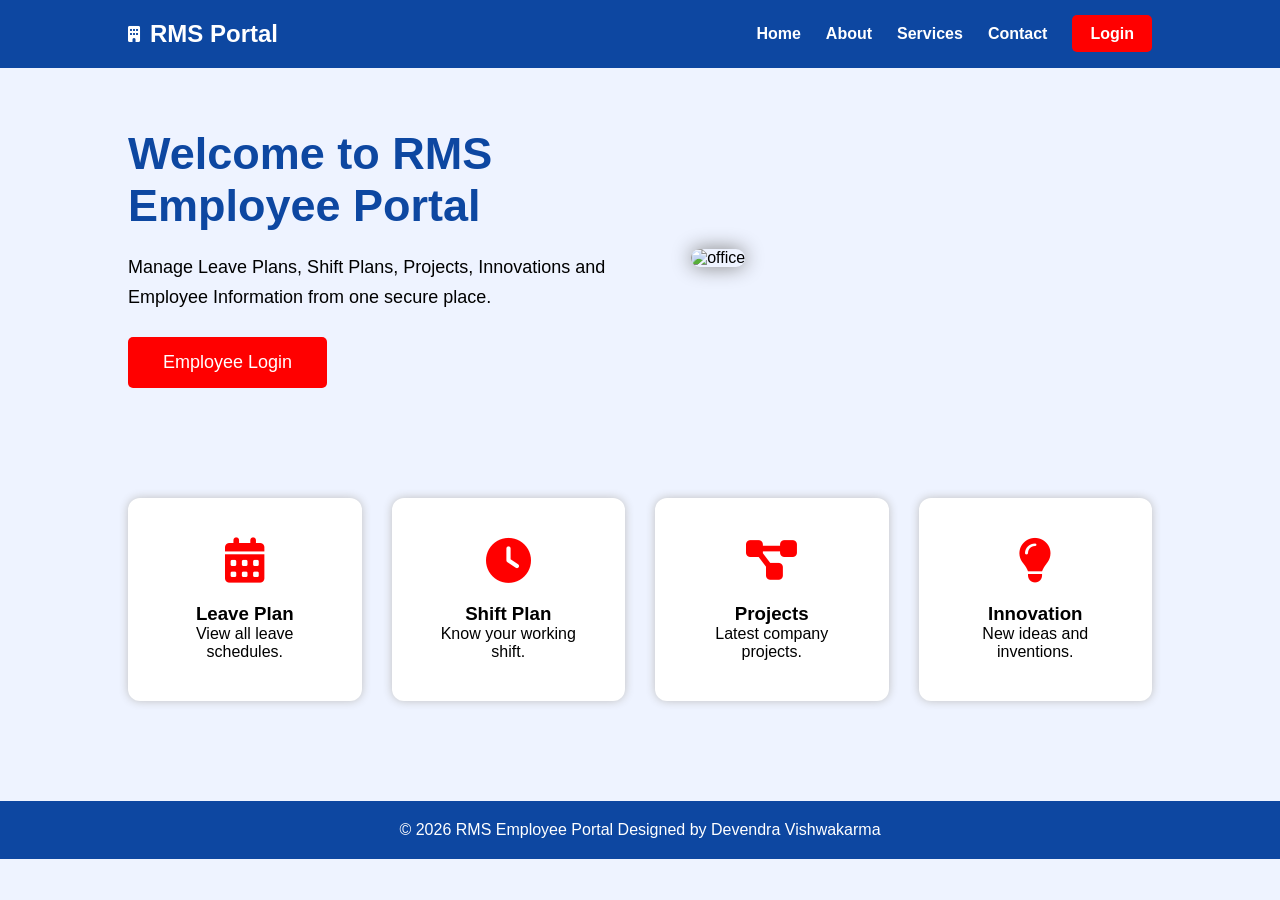
==== index.html @ 2965ad94 "Add files via upload" ====
<!DOCTYPE html>
<html lang="en">

<head>

<meta charset="UTF-8">
<meta name="viewport" content="width=device-width, initial-scale=1.0">

<title>RMS Employee Portal</title>

<link rel="stylesheet" href="style.css">

<link rel="stylesheet"
href="https://cdnjs.cloudflare.com/ajax/libs/font-awesome/6.5.1/css/all.min.css">

</head>

<body>

<header>

<div class="logo">

<i class="fa-solid fa-building"></i>

<h2>RMS Portal</h2>

</div>

<nav>

<ul>

<li><a href="#">Home</a></li>

<li><a href="#">About</a></li>

<li><a href="#">Services</a></li>

<li><a href="#">Contact</a></li>

<li><a href="login.html" class="loginBtn">Login</a></li>

</ul>

</nav>

</header>

<section class="hero">

<div class="left">

<h1>Welcome to RMS Employee Portal</h1>

<p>

Manage Leave Plans, Shift Plans,

Projects, Innovations and Employee Information

from one secure place.

</p>

<button onclick="window.location.href='login.html'">
Employee Login
</button>

</div>

<div class="right">

<img src="https://images.unsplash.com/photo-1521737604893-d14cc237f11d?w=800"
alt="office">

</div>

</section>

<section class="cards">

<div class="card">

<i class="fa-solid fa-calendar-days"></i>

<h3>Leave Plan</h3>

<p>View all leave schedules.</p>

</div>

<div class="card">

<i class="fa-solid fa-clock"></i>

<h3>Shift Plan</h3>

<p>Know your working shift.</p>

</div>

<div class="card">

<i class="fa-solid fa-diagram-project"></i>

<h3>Projects</h3>

<p>Latest company projects.</p>

</div>

<div class="card">

<i class="fa-solid fa-lightbulb"></i>

<h3>Innovation</h3>

<p>New ideas and inventions.</p>

</div>

</section>

<div class="popup" id="popup">

<div class="loginBox">

<span id="close">&times;</span>

<h2>Employee Login</h2>

<input type="email" placeholder="Email">

<input type="password" placeholder="Password">

<button>Login</button>

</div>

</div>

<footer>

<p>

© 2026 RMS Employee Portal

Designed by Devendra Vishwakarma

</p>

</footer>

<script src="script.js"></script>

</body>

</html>
---- style.css ----
*{
margin:0;
padding:0;
box-sizing:border-box;
font-family:Arial,Helvetica,sans-serif;
}

body{
background:#eef3ff;
}

header{

display:flex;

justify-content:space-between;

align-items:center;

padding:20px 10%;

background:#0d47a1;

color:white;

}

.logo{

display:flex;

gap:10px;

align-items:center;

}

nav ul{

display:flex;

list-style:none;

gap:25px;

}

nav a{

color:white;

text-decoration:none;

font-weight:bold;

}

.loginBtn{

background:red;

padding:10px 18px;

border-radius:5px;

}

.hero{

display:flex;

justify-content:space-between;

align-items:center;

padding:60px 10%;

}

.left{

width:50%;

}

.left h1{

font-size:45px;

color:#0d47a1;

margin-bottom:20px;

}

.left p{

font-size:18px;

margin-bottom:25px;

line-height:30px;

}

.left button{

padding:15px 35px;

border:none;

background:red;

color:white;

font-size:18px;

cursor:pointer;

border-radius:5px;

}

.right{

width:45%;

}

.right img{

width:100%;

border-radius:15px;

box-shadow:0 0 20px gray;

}

.cards{

display:grid;

grid-template-columns:repeat(4,1fr);

gap:30px;

padding:50px 10%;

}

.card{

background:white;

padding:40px;

text-align:center;

border-radius:12px;

transition:.3s;

box-shadow:0 0 10px silver;

}

.card:hover{

transform:translateY(-10px);

}

.card i{

font-size:45px;

color:red;

margin-bottom:20px;

}

.popup{

position:fixed;

width:100%;

height:100%;

background:rgba(0,0,0,.6);

display:none;

justify-content:center;

align-items:center;

}

.loginBox{

background:white;

padding:40px;

width:350px;

border-radius:10px;

position:relative;

}

.loginBox input{

width:100%;

padding:12px;

margin:12px 0;

}

.loginBox button{

width:100%;

padding:12px;

background:#0d47a1;

border:none;

color:white;

cursor:pointer;

}

#close{

position:absolute;

right:15px;

top:10px;

font-size:28px;

cursor:pointer;

}

footer{

background:#0d47a1;

color:white;

padding:20px;

text-align:center;

margin-top:50px;

}

@media(max-width:900px){

.hero{

flex-direction:column;

}

.left,.right{

width:100%;

}

.cards{

grid-template-columns:repeat(2,1fr);

}

}

@media(max-width:600px){

.cards{

grid-template-columns:1fr;

}

header{

flex-direction:column;

gap:20px;

}

nav ul{

flex-wrap:wrap;

justify-content:center;

}

}
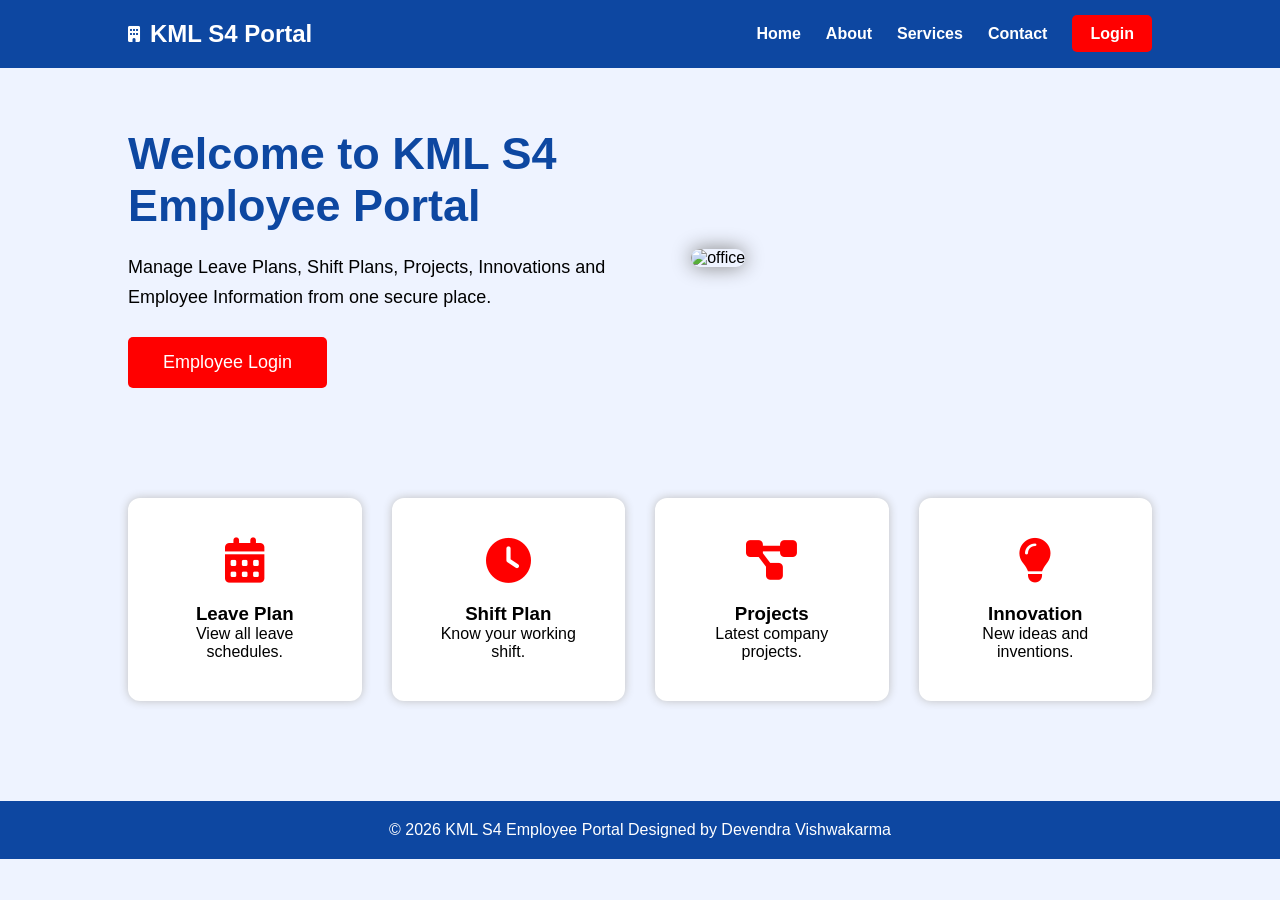
==== commit ad54d798: "Replace RMS Employee Portal with KML S4 Portal" ====
--- a/index.html
+++ b/index.html
@@ -6,7 +6,7 @@
 <meta charset="UTF-8">
 <meta name="viewport" content="width=device-width, initial-scale=1.0">
 
-<title>RMS Employee Portal</title>
+<title>KML S4 Employee Portal</title>
 
 <link rel="stylesheet" href="style.css">
 
@@ -23,7 +23,7 @@
 
 <i class="fa-solid fa-building"></i>
 
-<h2>RMS Portal</h2>
+<h2>KML S4 Portal</h2>
 
 </div>
 
@@ -51,7 +51,7 @@
 
 <div class="left">
 
-<h1>Welcome to RMS Employee Portal</h1>
+<h1>Welcome to KML S4 Employee Portal</h1>
 
 <p>
 
@@ -144,7 +144,7 @@
 
 <p>
 
-© 2026 RMS Employee Portal
+© 2026 KML S4 Employee Portal
 
 Designed by Devendra Vishwakarma
 
@@ -156,4 +156,4 @@
 
 </body>
 
-</html>+</html>
